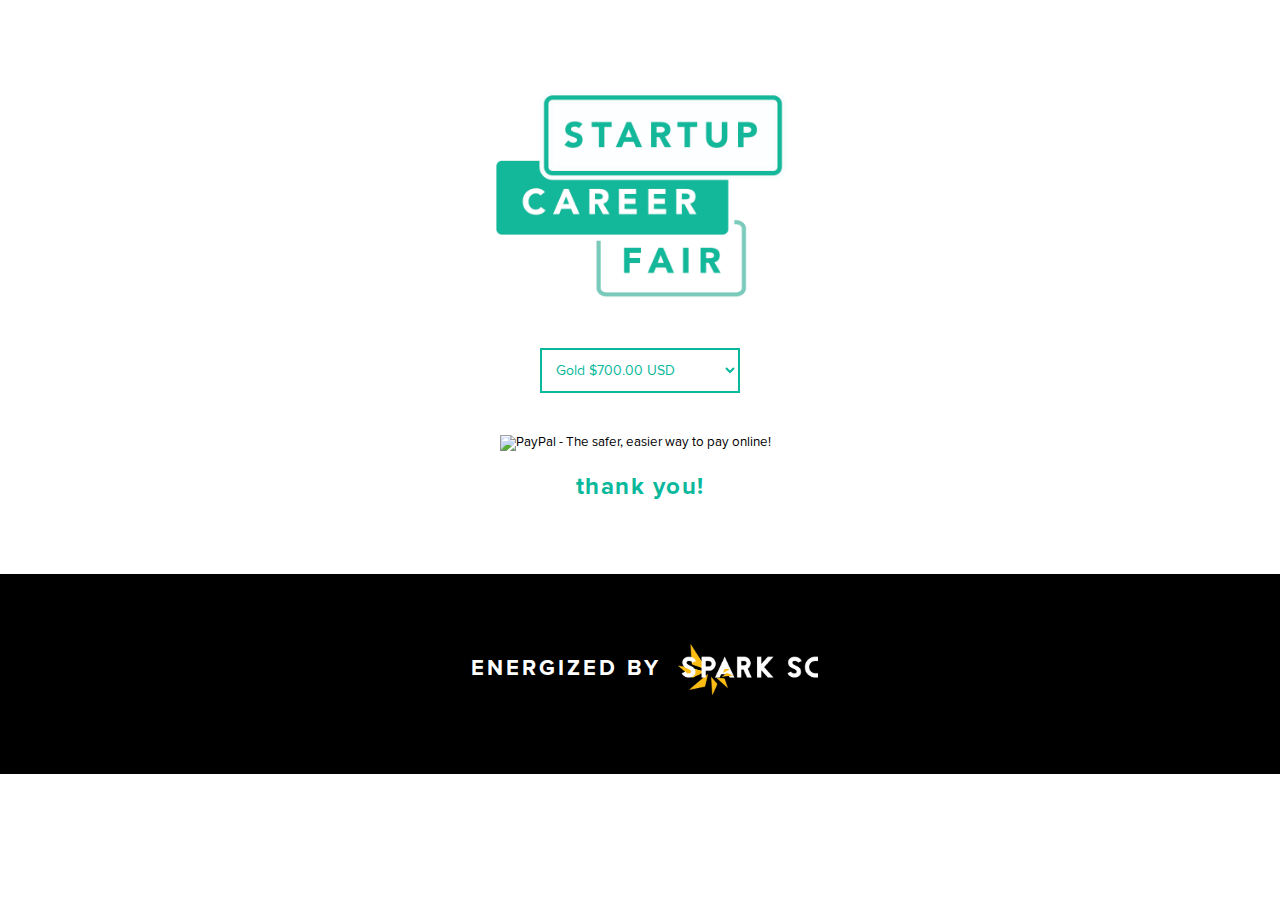
==== index.html @ bb700514 "Contains content from prior to fall 2017" ====
<!-- cb: adena, 02/16 -->

<html>
	<head>
		<title>Startup Career Fair - Payment</title>
		<link rel="icon" href="sparkIcon.ico">
		<link rel="stylesheet" type="text/css" href="style.css">

	</head>
	<body>
		<div id="formDiv">
		<form action="https://www.paypal.com/cgi-bin/webscr" method="post" target="_top">
		<input type="hidden" name="cmd" value="_s-xclick">
		<input type="hidden" name="hosted_button_id" value="QNUB7NNL949E4">
		<table>
		<input type="hidden" name="on0" value="Payment Tierrs">
		<img class="logo" src="scfPng.png"><br><br>

		<select  class="custom-dropdown" name="os0">
			<option value="Gold">Gold $700.00 USD</option>
			<option value="Cardinal">Cardinal $400.00 USD</option>
			<option value="Entry">Entry $300.00 USD</option>
		</select> <br><br></td></tr>
		</table>
		<input type="hidden" name="currency_code" value="USD">
		<input type="image" src="https://www.paypalobjects.com/en_US/i/btn/btn_paynowCC_LG.gif" border="0" name="submit" alt="PayPal - The safer, easier way to pay online!">
		<img alt="" border="0" src="https://www.paypalobjects.com/en_US/i/scr/pixel.gif" width="1" height="1">
		</form>
		<span class="subtitle">thank you!</span>
		</div>

		<div class="footer">
            <div style="padding-top:70px;">
                <div class="energized">ENERGIZED BY</div>
                <div style="vertical-align: middle; display:inline-block">
                    <a href="http://sparksc.org">
                    <img class="spark-letter" src="sparksc_white.png"></a>
                </div>
            </div>
        </div>
	</body>
</html>
---- style.css ----
@font-face {
  font-family: "Proxima Nova Bold";
  src: url("font/ProximaNova/ProximaNova-Bold.otf");
}
  

  @font-face {
  font-family: "Proxima Nova Reg";
  src: url("font/ProximaNova/ProximaNova-Regular.otf");
}

body{
	font-family: "Proxima Nova Bold";
	margin: 0px;
}

#formdiv{
    position: relative;
    margin: auto;
    text-align: center;
    font-size: 24px;
    font-weight: 600;
    letter-spacing: 1.5px;
    color: #0AB89B;
    margin: 70px auto;
    padding: 5px;
    width: 500px;
    border-radius: 5px;
    border-width: 0px;
    border-style: solid;
}
input, textarea, select, a { 
    outline: none; 
    font-family: "Proxima Nova Reg";
}


select.custom-dropdown {
    /*-webkit-appearance: none;  REMOVES DEFAULT CHROME & SAFARI STYLE*/
    /*-moz-appearance: none;  REMOVES DEFAULT FIREFOX STYLE*/
    /*border: 0 !important;  /*REMOVES BORDER*/
    color: #0AB89B;
    border-width: 2px;
    border-color: #0AB89B;
    font-size: 14px;
    padding: 10px;
    margin: 10px;
    width: 200px;
    height: 45px;
    cursor: pointer;
    background: white;
    /*background: white url(down.png) no-repeat right center;*/
    background-size: 40px 37px; /*TO ACCOUNT FOR @2X IMAGE FOR RETINA*/ 
}
.energized {
    display: inline;
    padding: 8px;
}

.spark-letter {
    width: 140px;
    height: auto;
    display: inline-block;
}

.footer {
	/*position: absolute; */
	position: relative;
	/*bottom: 0;*/
    text-align: center;
    width:100%;
    padding: 0px;
    margin: 0px;
    height:200px;
    background-color: black;
    color: white;
    font-weight: 600;
    font-size: 22px;
    letter-spacing: 3px;
}

.logo {
	width: 300px;
	height: auto;
	padding: 10px;
}

#subtitle{
	color: white;
}
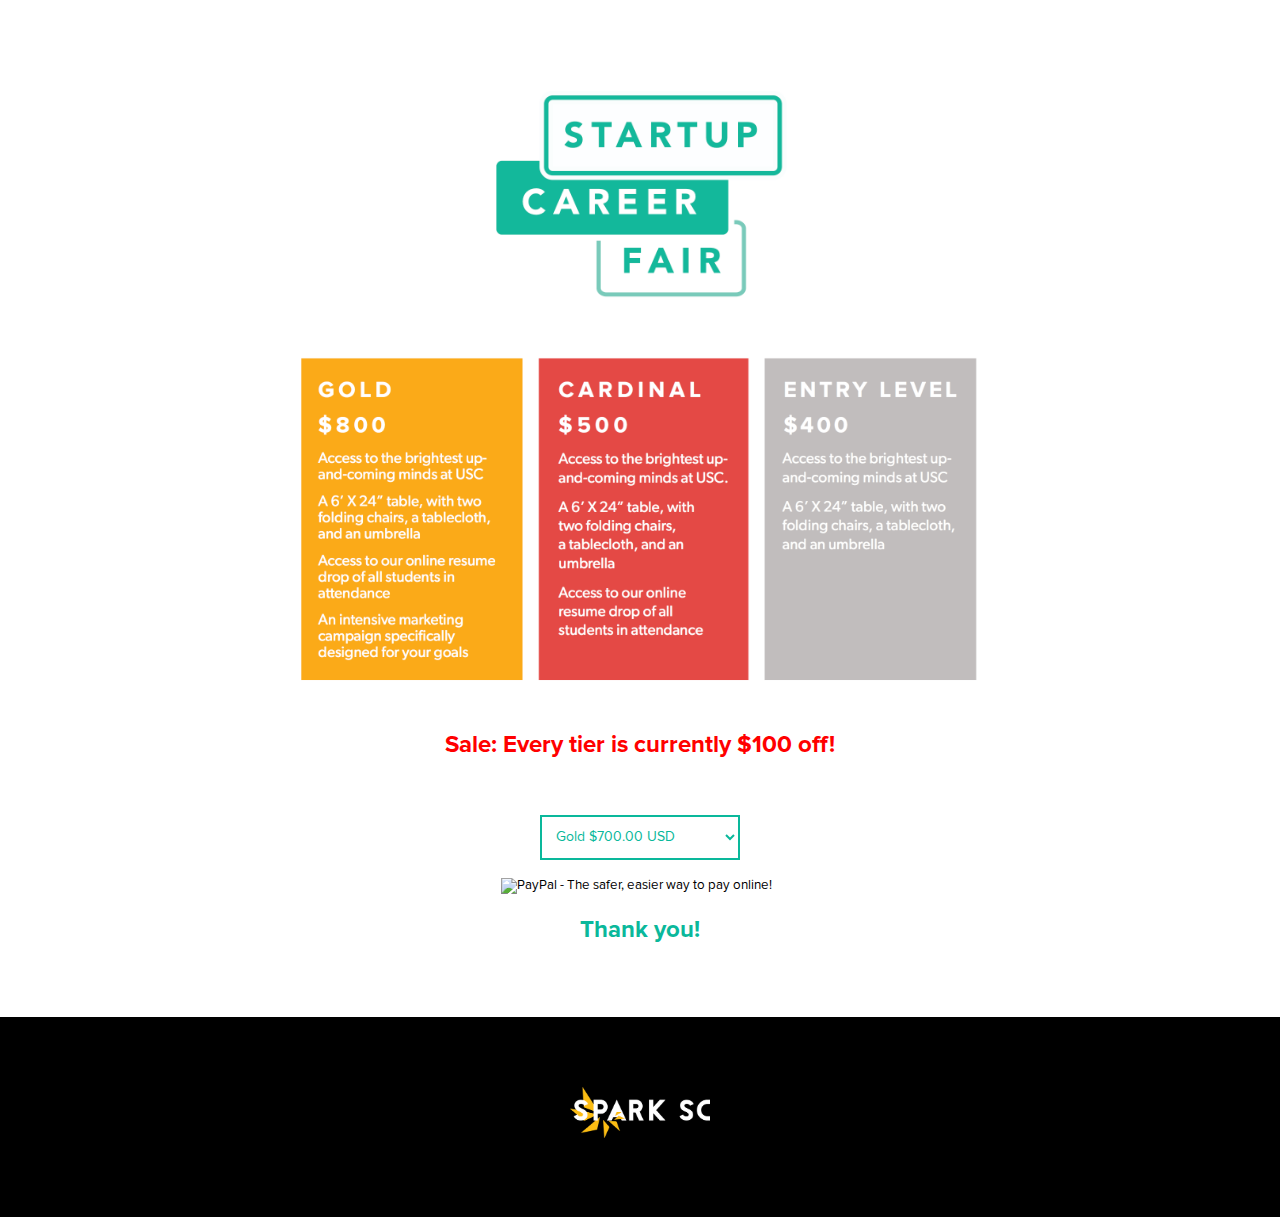
==== commit 934445bc: "Updates the site with payment tier info and sale info." ====
--- a/index.html
+++ b/index.html
@@ -1,42 +1,48 @@
 <!-- cb: adena, 02/16 -->
 
 <html>
-	<head>
-		<title>Startup Career Fair - Payment</title>
-		<link rel="icon" href="sparkIcon.ico">
-		<link rel="stylesheet" type="text/css" href="style.css">
 
-	</head>
-	<body>
-		<div id="formDiv">
-		<form action="https://www.paypal.com/cgi-bin/webscr" method="post" target="_top">
-		<input type="hidden" name="cmd" value="_s-xclick">
-		<input type="hidden" name="hosted_button_id" value="QNUB7NNL949E4">
-		<table>
-		<input type="hidden" name="on0" value="Payment Tierrs">
-		<img class="logo" src="scfPng.png"><br><br>
+<head>
+  <title>Startup Career Fair - Payment</title>
+  <link rel="icon" href="sparkIcon.ico">
+  <link rel="stylesheet" type="text/css" href="style.css">
 
-		<select  class="custom-dropdown" name="os0">
-			<option value="Gold">Gold $700.00 USD</option>
-			<option value="Cardinal">Cardinal $400.00 USD</option>
-			<option value="Entry">Entry $300.00 USD</option>
-		</select> <br><br></td></tr>
-		</table>
-		<input type="hidden" name="currency_code" value="USD">
-		<input type="image" src="https://www.paypalobjects.com/en_US/i/btn/btn_paynowCC_LG.gif" border="0" name="submit" alt="PayPal - The safer, easier way to pay online!">
-		<img alt="" border="0" src="https://www.paypalobjects.com/en_US/i/scr/pixel.gif" width="1" height="1">
-		</form>
-		<span class="subtitle">thank you!</span>
-		</div>
+</head>
 
-		<div class="footer">
-            <div style="padding-top:70px;">
-                <div class="energized">ENERGIZED BY</div>
-                <div style="vertical-align: middle; display:inline-block">
-                    <a href="http://sparksc.org">
-                    <img class="spark-letter" src="sparksc_white.png"></a>
-                </div>
-            </div>
-        </div>
-	</body>
-</html>+<body>
+  <div id="formDiv">
+    <form action="https://www.paypal.com/cgi-bin/webscr" method="post" target="_top">
+      <input type="hidden" name="cmd" value="_s-xclick">
+      <input type="hidden" name="hosted_button_id" value="QNUB7NNL949E4">
+      <table>
+        <input type="hidden" name="on0" value="Payment Tiers">
+        <img class="logo" src="scfPng.png">
+				<br><br>
+        <img class="tiers" src="tiers.png">
+				<p id="sale">Sale: Every tier is currently $100 off!</p>
+				<br>
+        <select class="custom-dropdown" name="os0">
+          <option value="Gold">Gold $700.00 USD</option>
+          <option value="Cardinal">Cardinal $400.00 USD</option>
+          <option value="Entry">Entry $300.00 USD</option>
+        </select>
+
+      </table>
+      <input type="hidden" name="currency_code" value="USD">
+      <input type="image" src="https://www.paypalobjects.com/en_US/i/btn/btn_paynowCC_LG.gif" border="0" name="submit" alt="PayPal - The safer, easier way to pay online!">
+      <img alt="" border="0" src="https://www.paypalobjects.com/en_US/i/scr/pixel.gif" width="1" height="1">
+    </form>
+    <span class="subtitle">Thank you!</span>
+  </div>
+
+  <div class="footer">
+    <div style="padding-top:70px;">
+      <div style="vertical-align: middle; display:inline-block">
+        <a href="http://sparksc.org">
+          <img class="spark-letter" src="sparksc_white.png"></a>
+      </div>
+    </div>
+  </div>
+</body>
+
+</html>
--- a/style.css
+++ b/style.css
@@ -4,7 +4,7 @@
   font-family: "Proxima Nova Bold";
   src: url("font/ProximaNova/ProximaNova-Bold.otf");
 }
-  
+
 
   @font-face {
   font-family: "Proxima Nova Reg";
@@ -22,17 +22,15 @@
     text-align: center;
     font-size: 24px;
     font-weight: 600;
-    letter-spacing: 1.5px;
     color: #0AB89B;
     margin: 70px auto;
     padding: 5px;
-    width: 500px;
     border-radius: 5px;
     border-width: 0px;
     border-style: solid;
 }
-input, textarea, select, a { 
-    outline: none; 
+input, textarea, select, a {
+    outline: none;
     font-family: "Proxima Nova Reg";
 }
 
@@ -52,7 +50,7 @@
     cursor: pointer;
     background: white;
     /*background: white url(down.png) no-repeat right center;*/
-    background-size: 40px 37px; /*TO ACCOUNT FOR @2X IMAGE FOR RETINA*/ 
+    background-size: 40px 37px; /*TO ACCOUNT FOR @2X IMAGE FOR RETINA*/
 }
 .energized {
     display: inline;
@@ -87,6 +85,16 @@
 	padding: 10px;
 }
 
+.tiers {
+	width: 700px;
+	height: auto;
+	padding: 10px;
+}
+
+#sale {
+  color: red;
+}
+
 #subtitle{
 	color: white;
-}+}
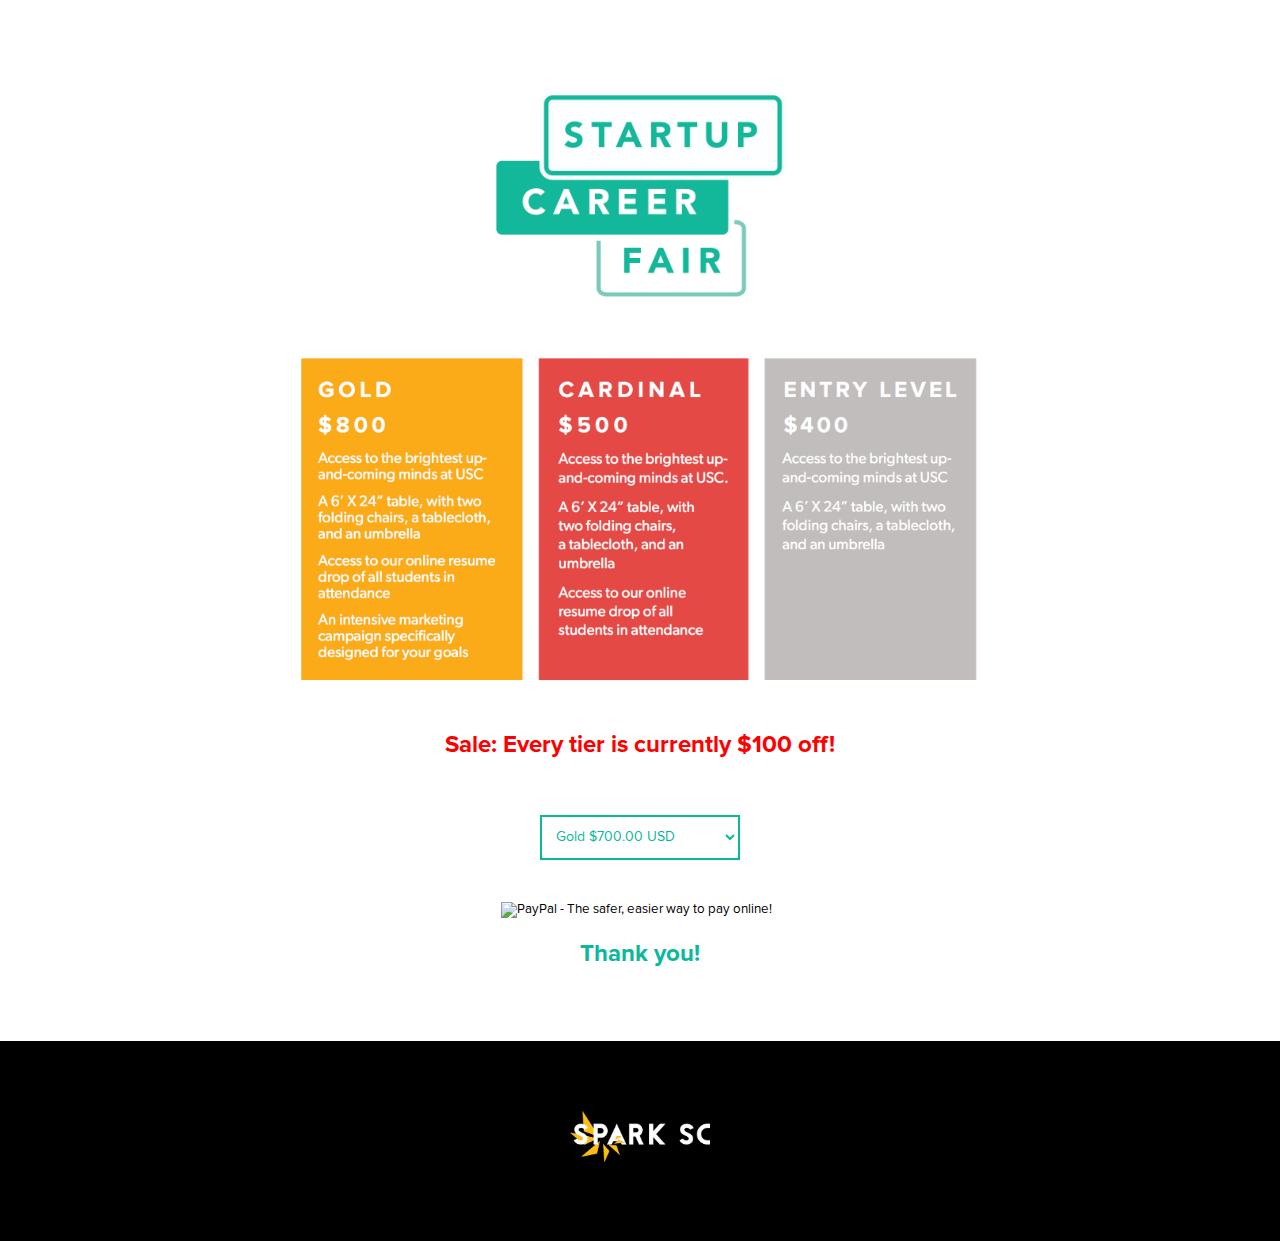
==== commit e11f76a7: "Cosmetic changes" ====
--- a/index.html
+++ b/index.html
@@ -28,6 +28,7 @@
         </select>
 
       </table>
+			<br>
       <input type="hidden" name="currency_code" value="USD">
       <input type="image" src="https://www.paypalobjects.com/en_US/i/btn/btn_paynowCC_LG.gif" border="0" name="submit" alt="PayPal - The safer, easier way to pay online!">
       <img alt="" border="0" src="https://www.paypalobjects.com/en_US/i/scr/pixel.gif" width="1" height="1">
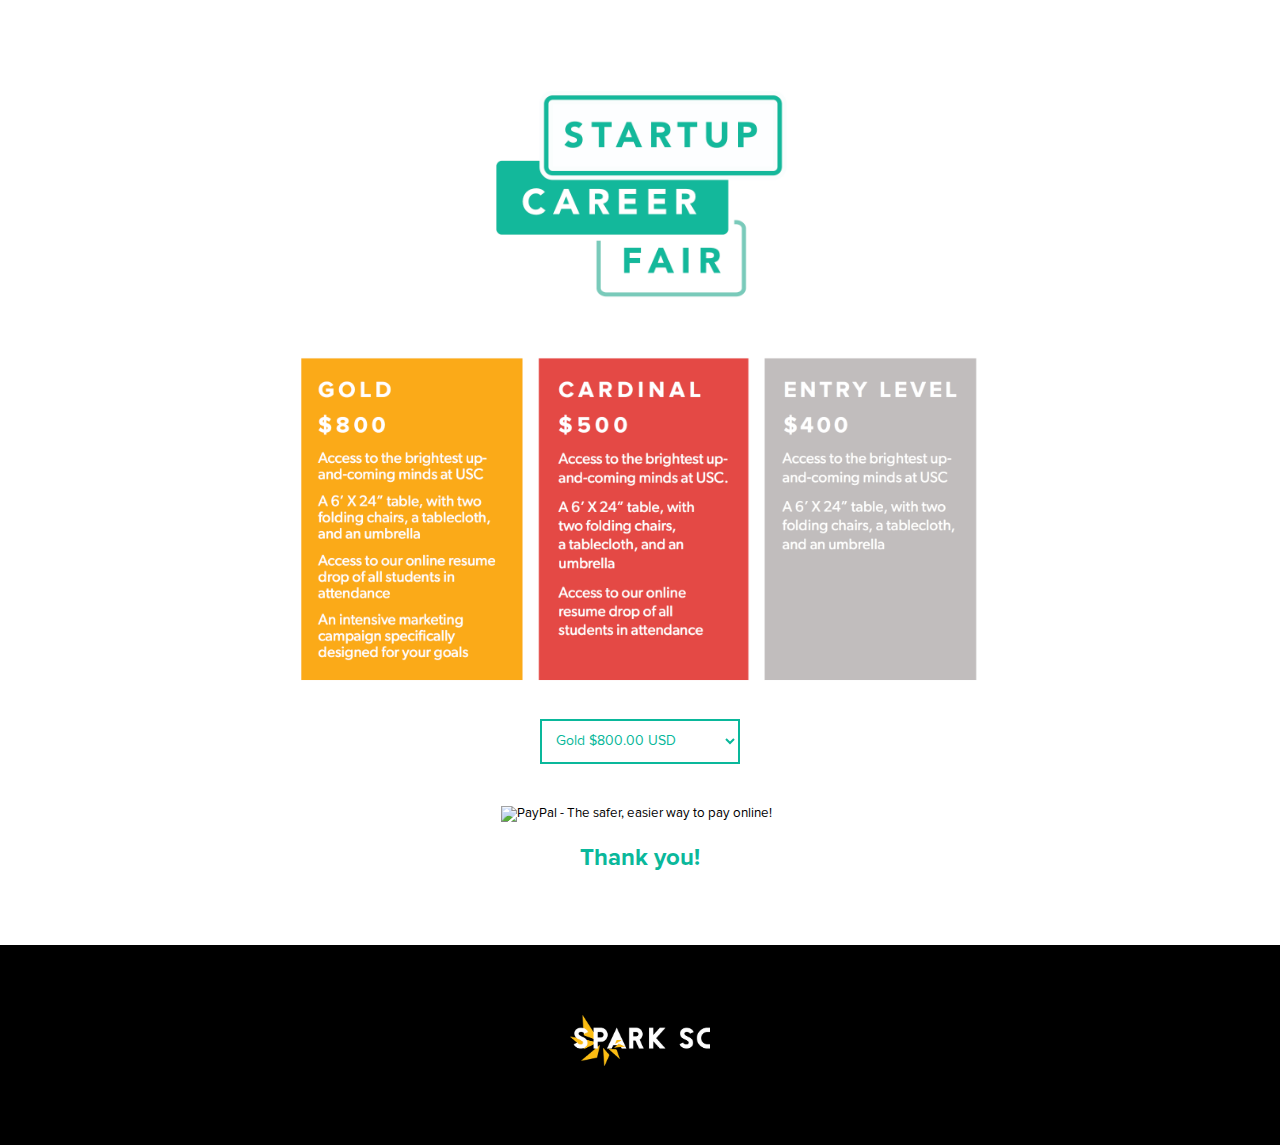
==== commit bf630fa6: "Changes site to remove sale (also changed on PayPal's end, log in to the Spark paypal and go to Prof" ====
--- a/index.html
+++ b/index.html
@@ -19,14 +19,13 @@
         <img class="logo" src="scfPng.png">
 				<br><br>
         <img class="tiers" src="tiers.png">
-				<p id="sale">Sale: Every tier is currently $100 off!</p>
+				<!-- <p id="sale">Sale: Every tier is currently $100 off!</p> -->
 				<br>
         <select class="custom-dropdown" name="os0">
-          <option value="Gold">Gold $700.00 USD</option>
-          <option value="Cardinal">Cardinal $400.00 USD</option>
-          <option value="Entry">Entry $300.00 USD</option>
+          <option value="Gold">Gold $800.00 USD</option>
+          <option value="Cardinal">Cardinal $500.00 USD</option>
+          <option value="Entry">Entry $400.00 USD</option>
         </select>
-
       </table>
 			<br>
       <input type="hidden" name="currency_code" value="USD">
